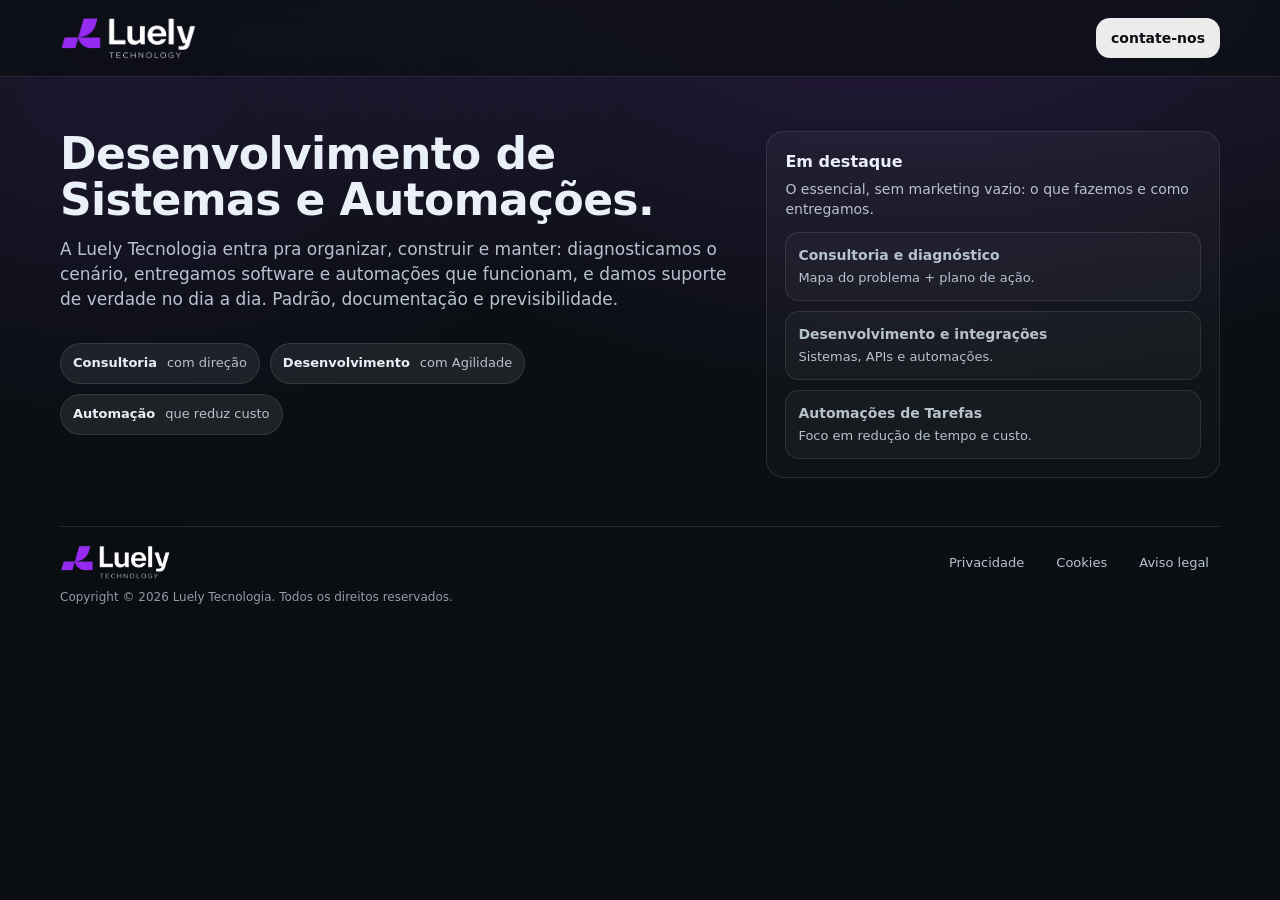
==== index.html @ fa62fc29 "updates" ====
<!DOCTYPE html>
<html lang="pt-BR">
<head>
  <meta charset="utf-8" />
  <meta name="viewport" content="width=device-width,initial-scale=1" />
  <title>Luely Tecnologia | Consultoria de TI, Desenvolvimento, Automação e Suporte</title>
  <meta name="description" content="Luely Tecnologia — consultoria de TI, desenvolvimento, automação e suporte para empresas (B2B) e pessoa física. Padrão, previsibilidade e resolução." />
  <meta name="theme-color" content="#0b0f14" />

  <link rel="icon" type="image/png" href="images/icon.png" />
  <link rel="stylesheet" href="css/styles.css" />

  <!-- Google tag (gtag.js) -->
<script async src="https://www.googletagmanager.com/gtag/js?id=G-B98K4P756R"></script>
<script>
window.dataLayer = window.dataLayer || [];
function gtag(){dataLayer.push(arguments);}
gtag('js', new Date());
gtag('config', 'G-B98K4P756R');
</script>

<script type="application/ld+json">
{
 "@context": "https://schema.org",
 "@type": "Organization",
 "name": "Luely Tecnologia",
 "url": "https://www.luely.com.br",
 "logo": "https://www.luely.com.br/images/logo5.png"
}
</script>

</head>

<body>
  <!-- TOP NAV -->
  <header class="topbar">
    <div class="wrap">
      <div class="row">
        <a class="brand" href="#" aria-label="Luely Tecnologia">
          <img src="images/logo5.png" alt="Luely Tecnologia" />
        </a>

        <nav aria-label="Navegação principal">
          <!--
          <a href="#solucoes">Soluções</a>
          <a href="mailto:contato@luely.com.br">Contato</a>
          <a href="mailto:contato@luely.com.br">Contato</a>
          <a href="mailto:contato@luely.com.br">Contato</a>
           -->
        </nav>

        <div class="actions">
          <a class="btn primary" href="mailto:contato@luely.com.br">contate-nos</a>
        </div>
      </div>
    </div>
  </header>

  <main>
    <!-- HERO -->
    <section class="hero">
      <div class="wrap">
        <div class="grid">
          <div>
            <h1>Desenvolvimento de Sistemas e Automações.</h1>
            <p class="lead">
              A Luely Tecnologia entra pra organizar, construir e manter: diagnosticamos o cenário, entregamos software e automações
              que funcionam, e damos suporte de verdade no dia a dia. Padrão, documentação e previsibilidade.
            </p>

            <div class="actions hero-actions">
              
              
            </div>

            <div class="kpis" aria-label="Destaques">
              <span class="chip"><b>Consultoria</b>com direção</span>
              <span class="chip"><b>Desenvolvimento</b>com Agilidade</span>
              <span class="chip"><b>Automação</b>que reduz custo</span>
            </div>
          </div>

          <aside class="panel" aria-label="Destaques rápidos">
            <h3>Em destaque</h3>
            <p>O essencial, sem marketing vazio: o que fazemos e como entregamos.</p>

            <div class="mini">
              <a href="#solucoes">
                <p class="t">Consultoria e diagnóstico</p>
                <p class="d">Mapa do problema + plano de ação.</p>
              </a>
              <a href="#solucoes">
                <p class="t">Desenvolvimento e integrações</p>
                <p class="d">Sistemas, APIs e automações.</p>
              </a>
              <a href="mailto:contato@luely.com.br">
                <p class="t">Automações de Tarefas</p>
                <p class="d">Foco em redução de tempo e custo.</p>
              </a>
            </div>
          </aside>
        </div>
      </div>
    </section>

   
    <!-- FOOTER (fim da página) -->
    <footer class="footer">
      <div class="wrap">
        <div class="footgrid">
          <div>
            <a class="brand" href="#" aria-label="Luely Tecnologia">
              <img src="images/logo5.png" alt="Luely Tecnologia" style="height:34px" />
            </a>
            <p class="tiny">
              Copyright © <span id="y"></span> Luely Tecnologia. Todos os direitos reservados.
            </p>
          </div>

          <div class="links" aria-label="Links do rodapé">
            <a href="privacidade.html">Privacidade</a>
            <a href="cookies.html">Cookies</a>
            <a href="aviso-legal.html">Aviso legal</a>
          </div>
        </div>
      </div>
    </footer>
  </main>

  <script src="js/main.js"></script>
</body>
</html>
---- css/styles.css ----
:root{
  --bg:#0b0f14;
  --text:#eaf0f7;
  --muted:#b7c2cf;
  --line:rgba(255,255,255,.10);
  --chip:rgba(255,255,255,.08);
  --max:1200px;
  --r:18px;
}

*{box-sizing:border-box}
html,body{height:100%}

body{
  margin:0;
  min-height:100%;
  font-family: ui-sans-serif, system-ui, -apple-system, Segoe UI, Roboto, Helvetica, Arial, "Apple Color Emoji","Segoe UI Emoji";
  background: var(--bg); /* base sólida */
  color:var(--text);
  line-height:1.45;
  position: relative;
  overflow-x: hidden;
}

/* FUNDO FIXO (não corta ao rolar) */
body::before{
  content:"";
  position: fixed;
  inset: 0;
  z-index: -1;
  pointer-events: none;

  background:
    radial-gradient(1200px 800px at 70% -10%, rgba(156,60,255,.18), transparent 60%),
    radial-gradient(900px 600px at 10% 10%, rgba(156,60,255,.10), transparent 55%),
    linear-gradient(180deg, rgba(255,255,255,.02), transparent 35%),
    var(--bg);
}

a{color:inherit;text-decoration:none}
a:hover{opacity:.92}
.wrap{max-width:var(--max);margin:0 auto;padding:0 20px}

/* TOP BAR */
.topbar{
  position:sticky;top:0;z-index:50;
  background:rgba(11,15,20,.72);
  backdrop-filter: blur(10px);
  border-bottom:1px solid var(--line);
}
.topbar .row{
  height:76px;
  display:flex;align-items:center;justify-content:space-between;gap:16px;
}

.brand{
  display:flex;align-items:center;gap:12px;
  min-width:210px;
}
.brand img{
  height:42px;width:auto;display:block;
  filter: drop-shadow(0 10px 20px rgba(0,0,0,.35));
}

nav{display:flex;align-items:center;gap:10px;flex-wrap:wrap;justify-content:center}
nav a{
  font-size:14px;color:var(--muted);
  padding:10px 10px;border-radius:12px;
}
nav a:hover{background:var(--chip);color:var(--text)}

.actions{display:flex;align-items:center;gap:10px;flex-wrap:wrap;justify-content:flex-end}

.btn{
  display:inline-flex;align-items:center;justify-content:center;
  height:40px;padding:0 14px;border-radius:14px;
  border:1px solid var(--line);
  background:rgba(255,255,255,.04);
  color:var(--text);font-size:14px;font-weight:650;
  white-space:nowrap;
  cursor:pointer;
}
.btn:hover{background:rgba(255,255,255,.07)}
.btn.primary{
  background:rgba(255,255,255,.92);
  color:#0b0f14;border-color:transparent;
}
.btn.primary:hover{background:#fff}

/* HERO */
.hero{padding:54px 0 18px}
.hero .grid{
  display:grid;grid-template-columns: 1.2fr .8fr;gap:26px;
  align-items:start;
}
h1{
  margin:0 0 14px;
  font-size:44px;line-height:1.05;letter-spacing:-.6px;
}
.lead{
  margin:0 0 18px;
  color:var(--muted);
  font-size:17px;
  max-width:66ch;
}
.hero-actions{gap:12px;margin-top:10px}

.kpis{display:flex;flex-wrap:wrap;gap:10px;margin-top:14px}
.chip{
  display:inline-flex;align-items:center;gap:10px;
  padding:10px 12px;border-radius:999px;
  background:var(--chip);
  border:1px solid var(--line);
  color:var(--muted);
  font-size:13px;
}
.chip b{color:var(--text);font-weight:800}

.panel{
  border:1px solid var(--line);
  background: linear-gradient(180deg, rgba(255,255,255,.04), rgba(255,255,255,.02));
  border-radius: var(--r);
  padding:18px;
}
.panel h3{margin:0 0 6px;font-size:16px}
.panel p{margin:0;color:var(--muted);font-size:14px}
.panel-top{margin-top:14px}

.mini{display:flex;gap:10px;flex-direction:column;margin-top:12px}
.mini-top{margin-top:12px}
.mini a{
  display:block;padding:12px 12px;border-radius:14px;
  border:1px solid var(--line);
  background:rgba(255,255,255,.03);
}
.mini a:hover{background:rgba(255,255,255,.06)}
.mini .t{font-weight:800;font-size:14px;margin:0 0 4px}
.mini .d{margin:0;color:var(--muted);font-size:13px}

/* SECTIONS */
section{padding:28px 0}
.section-title{
  display:flex;align-items:flex-end;justify-content:space-between;gap:14px;
  margin-bottom:14px;
}
.section-title h2{margin:0;font-size:18px;letter-spacing:.2px}
.section-title a{color:var(--muted);font-size:13px}

.cards{display:grid;grid-template-columns:repeat(3, 1fr);gap:14px}
.card{
  border:1px solid var(--line);
  background:rgba(255,255,255,.03);
  border-radius: var(--r);
  padding:16px;
  min-height:120px;
}
.card .k{margin:0 0 6px;font-weight:900;font-size:14px}
.card .v{margin:0;color:var(--muted);font-size:13px}

/* PLATFORM */
.platform{
  border-top:1px solid var(--line);
  border-bottom:1px solid var(--line);
  background: transparent; /* remove faixa, mantém fundo uniforme */
}
.platform-pad{padding:28px 20px}
.platform .cols{
  display:grid;grid-template-columns: 1fr 1fr;gap:14px;align-items:start;
}
.pillars{display:flex;gap:10px;flex-wrap:wrap;margin-top:10px}
.pill{
  padding:10px 12px;border-radius:14px;
  border:1px solid var(--line);
  background:rgba(255,255,255,.03);
  color:var(--muted);font-size:13px
}
.pill strong{color:var(--text)}

.tabs{display:flex;flex-wrap:wrap;gap:8px;margin:10px 0 0}
.tabs a{
  padding:9px 10px;border-radius:999px;
  border:1px solid var(--line);
  background:rgba(255,255,255,.03);
  color:var(--muted);font-size:13px
}
.tabs a:hover{color:var(--text);background:rgba(255,255,255,.06)}

/* HOW IT WORKS */
.steps{display:grid;grid-template-columns:repeat(3,1fr);gap:14px}
.step{
  border:1px solid var(--line);
  background:rgba(255,255,255,.03);
  border-radius:var(--r);
  padding:16px;
  min-height:130px;
}
.step .n{
  display:inline-flex;align-items:center;justify-content:center;
  width:30px;height:30px;border-radius:12px;
  border:1px solid var(--line);
  background:rgba(255,255,255,.04);
  font-weight:900;margin-bottom:10px;
}
.step .t{margin:0 0 6px;font-weight:900;font-size:14px}
.step .d{margin:0;color:var(--muted);font-size:13px}

/* CONTACT */
.split{display:grid;grid-template-columns: 1fr 1fr;gap:14px;align-items:start}
.radioRow{display:flex;gap:10px;flex-wrap:wrap;margin-top:10px}
.radio{
  display:flex;align-items:center;gap:10px;
  padding:10px 12px;border-radius:14px;
  border:1px solid var(--line);
  background:rgba(255,255,255,.03);
  color:var(--muted);font-size:13px;
  user-select:none;
}
.radio input{accent-color:#ffffff}

textarea, input[type="text"], input[type="email"]{
  width:100%;
  border-radius:14px;border:1px solid var(--line);
  background:rgba(0,0,0,.25);color:var(--text);
  padding:12px;outline:none;
  font-family: inherit;
  font-size:14px;
}
textarea{min-height:120px;resize:vertical}

.formGrid{display:grid;grid-template-columns:1fr 1fr;gap:10px}
.formGrid .full{grid-column:1 / -1}
.form-actions{margin-top:12px;gap:10px}

.hint{margin-top:10px;color:rgba(183,194,207,.85);font-size:12px}
.tiny{font-size:12px;color:rgba(183,194,207,.8);margin-top:10px}

/* FOOTER */
.footer{padding:30px 0 34px;color:var(--muted)}
.footgrid{
  display:grid;grid-template-columns: 1fr 1fr;gap:14px;align-items:start;
  border-top:1px solid var(--line);
  padding-top:18px;
}
.links{display:flex;flex-wrap:wrap;gap:10px;justify-content:flex-end}
.links a{
  color:var(--muted);font-size:13px;
  padding:8px 10px;border-radius:12px;border:1px solid transparent;
}
.links a:hover{border-color:var(--line);background:rgba(255,255,255,.03);color:var(--text)}

/* RESPONSIVE */
@media (max-width: 980px){
  .topbar .row{height:auto;padding:12px 0;flex-direction:column;align-items:stretch}
  .brand{justify-content:center;min-width:auto}
  nav{justify-content:center}
  .actions{justify-content:center}
}
@media (max-width: 900px){
  .hero .grid{grid-template-columns:1fr}
  .cards{grid-template-columns:1fr}
  .platform .cols{grid-template-columns:1fr}
  .steps{grid-template-columns:1fr}
  .split{grid-template-columns:1fr}
  .formGrid{grid-template-columns:1fr}
  h1{font-size:36px}
  .links{justify-content:flex-start}
}
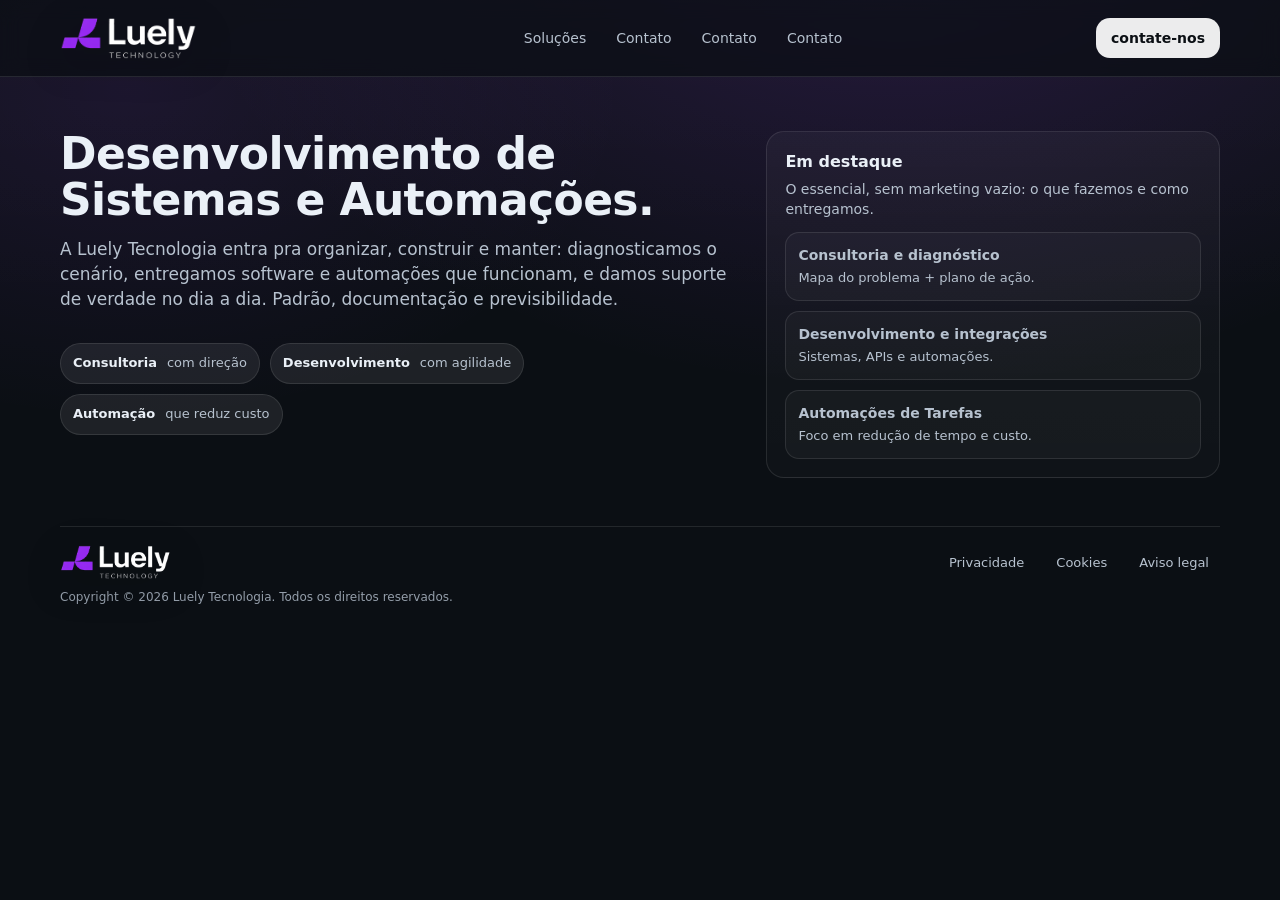
==== commit 4e69d98f: "update" ====
--- a/index.html
+++ b/index.html
@@ -3,7 +3,7 @@
 <head>
   <meta charset="utf-8" />
   <meta name="viewport" content="width=device-width,initial-scale=1" />
-  <title>Luely Tecnologia | Consultoria de TI, Desenvolvimento, Automação e Suporte</title>
+  <title>Luely Tecnologia | Desenvolvimento de Sistemas e Automações.</title>
   <meta name="description" content="Luely Tecnologia — consultoria de TI, desenvolvimento, automação e suporte para empresas (B2B) e pessoa física. Padrão, previsibilidade e resolução." />
   <meta name="theme-color" content="#0b0f14" />
 
@@ -11,24 +11,23 @@
   <link rel="stylesheet" href="css/styles.css" />
 
   <!-- Google tag (gtag.js) -->
-<script async src="https://www.googletagmanager.com/gtag/js?id=G-B98K4P756R"></script>
-<script>
-window.dataLayer = window.dataLayer || [];
-function gtag(){dataLayer.push(arguments);}
-gtag('js', new Date());
-gtag('config', 'G-B98K4P756R');
-</script>
+  <script async src="https://www.googletagmanager.com/gtag/js?id=G-B98K4P756R"></script>
+  <script>
+    window.dataLayer = window.dataLayer || [];
+    function gtag(){dataLayer.push(arguments);}
+    gtag('js', new Date());
+    gtag('config', 'G-B98K4P756R');
+  </script>
 
-<script type="application/ld+json">
-{
- "@context": "https://schema.org",
- "@type": "Organization",
- "name": "Luely Tecnologia",
- "url": "https://www.luely.com.br",
- "logo": "https://www.luely.com.br/images/logo5.png"
-}
-</script>
-
+  <script type="application/ld+json">
+  {
+   "@context": "https://schema.org",
+   "@type": "Organization",
+   "name": "Luely Tecnologia",
+   "url": "https://www.luely.com.br",
+   "logo": "https://www.luely.com.br/images/logo5.png"
+  }
+  </script>
 </head>
 
 <body>
@@ -40,13 +39,21 @@
           <img src="images/logo5.png" alt="Luely Tecnologia" />
         </a>
 
-        <nav aria-label="Navegação principal">
-          <!--
+        <!-- Botão do menu (aparece no celular via CSS) 
+        <button class="menu-btn" id="menuBtn" aria-label="Abrir menu" aria-expanded="false" aria-controls="mainNav">
+          -->
+          
+        </button>
+
+        <!-- Seu NAV, só adicionei id e class para mobile -->
+        <nav id="mainNav" class="nav" aria-label="Navegação principal">
+          <!-- mantém comentado como você deixou -->
+          
           <a href="#solucoes">Soluções</a>
           <a href="mailto:contato@luely.com.br">Contato</a>
           <a href="mailto:contato@luely.com.br">Contato</a>
           <a href="mailto:contato@luely.com.br">Contato</a>
-           -->
+          
         </nav>
 
         <div class="actions">
@@ -68,15 +75,14 @@
               que funcionam, e damos suporte de verdade no dia a dia. Padrão, documentação e previsibilidade.
             </p>
 
+            <!-- você deixou vazio; mantive, mas se quiser CTA aqui depois, dá -->
             <div class="actions hero-actions">
-              
-              
             </div>
 
             <div class="kpis" aria-label="Destaques">
-              <span class="chip"><b>Consultoria</b>com direção</span>
-              <span class="chip"><b>Desenvolvimento</b>com Agilidade</span>
-              <span class="chip"><b>Automação</b>que reduz custo</span>
+              <span class="chip"><b>Consultoria</b> com direção</span>
+              <span class="chip"><b>Desenvolvimento</b> com agilidade</span>
+              <span class="chip"><b>Automação</b> que reduz custo</span>
             </div>
           </div>
 
@@ -103,7 +109,8 @@
       </div>
     </section>
 
-   
+    <!-- (Você não colou a seção #solucoes aqui; deixei como está no seu HTML) -->
+
     <!-- FOOTER (fim da página) -->
     <footer class="footer">
       <div class="wrap">
--- a/css/styles.css
+++ b/css/styles.css
@@ -62,6 +62,7 @@
   filter: drop-shadow(0 10px 20px rgba(0,0,0,.35));
 }
 
+/* NAV (desktop) */
 nav{display:flex;align-items:center;gap:10px;flex-wrap:wrap;justify-content:center}
 nav a{
   font-size:14px;color:var(--muted);
@@ -86,6 +87,23 @@
   color:#0b0f14;border-color:transparent;
 }
 .btn.primary:hover{background:#fff}
+
+/* ✅ MENU MOBILE (NOVO) */
+.menu-btn{
+  display:none;              /* desktop: escondido */
+  height:40px;
+  padding:0 14px;
+  border-radius:14px;
+  border:1px solid var(--line);
+  background:rgba(255,255,255,.04);
+  color:var(--text);
+  font-size:16px;
+  cursor:pointer;
+}
+.menu-btn:hover{background:rgba(255,255,255,.07)}
+
+/* quando o nav tem class="nav" (seu HTML), mantém o comportamento do nav normal */
+.nav{display:flex;align-items:center;gap:10px;flex-wrap:wrap;justify-content:center}
 
 /* HERO */
 .hero{padding:54px 0 18px}
@@ -255,6 +273,7 @@
   nav{justify-content:center}
   .actions{justify-content:center}
 }
+
 @media (max-width: 900px){
   .hero .grid{grid-template-columns:1fr}
   .cards{grid-template-columns:1fr}
@@ -264,4 +283,32 @@
   .formGrid{grid-template-columns:1fr}
   h1{font-size:36px}
   .links{justify-content:flex-start}
+
+  /* ✅ MOBILE NAV */
+  .menu-btn{display:inline-flex;align-items:center;justify-content:center}
+
+  /* esconde o nav no mobile e abre com .open */
+  .nav{
+    display:none;
+    flex-direction:column;
+    align-items:stretch;
+    gap:6px;
+    padding:10px;
+    border:1px solid var(--line);
+    border-radius:18px;
+    background:rgba(255,255,255,.03);
+  }
+  .nav.open{display:flex}
+  .nav a{padding:10px 12px}
+}
+
+/* ✅ MOBILE PEQUENO */
+@media (max-width: 480px){
+  nav a{padding:8px 8px;font-size:13px}
+  .btn{height:38px;padding:0 12px;font-size:13px}
+  h1{font-size:30px}
+  .lead{font-size:15px}
+  section{padding:22px 0}
+  .panel{padding:14px}
+  .card{padding:14px}
 }
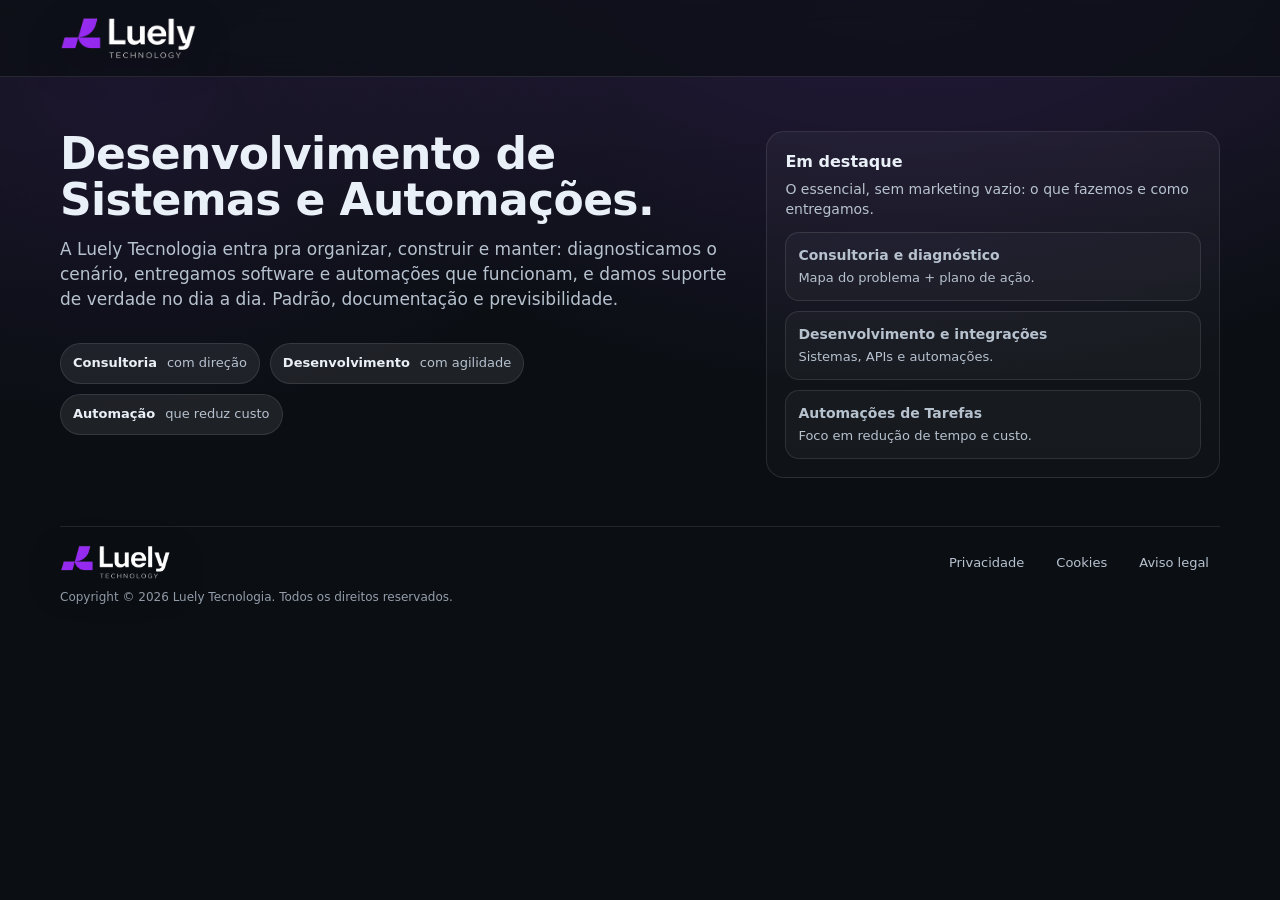
==== commit d09a67fe: "updates" ====
--- a/index.html
+++ b/index.html
@@ -48,16 +48,18 @@
         <!-- Seu NAV, só adicionei id e class para mobile -->
         <nav id="mainNav" class="nav" aria-label="Navegação principal">
           <!-- mantém comentado como você deixou -->
-          
+          <!--
           <a href="#solucoes">Soluções</a>
           <a href="mailto:contato@luely.com.br">Contato</a>
           <a href="mailto:contato@luely.com.br">Contato</a>
           <a href="mailto:contato@luely.com.br">Contato</a>
-          
+          -->
         </nav>
 
         <div class="actions">
+          <!--
           <a class="btn primary" href="mailto:contato@luely.com.br">contate-nos</a>
+          -->
         </div>
       </div>
     </div>
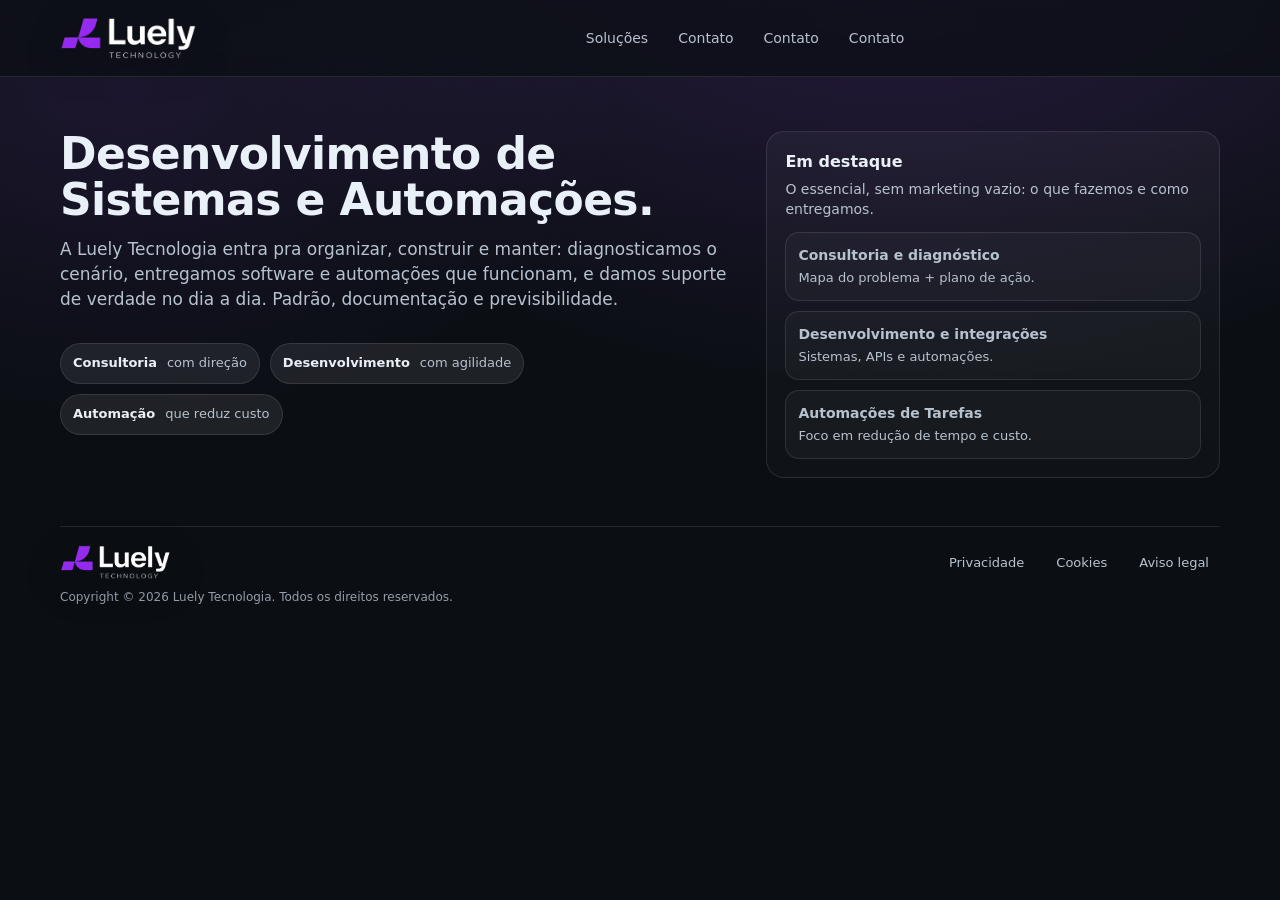
==== commit 3ce36fc1: "update" ====
--- a/index.html
+++ b/index.html
@@ -48,12 +48,12 @@
         <!-- Seu NAV, só adicionei id e class para mobile -->
         <nav id="mainNav" class="nav" aria-label="Navegação principal">
           <!-- mantém comentado como você deixou -->
-          <!--
+          
           <a href="#solucoes">Soluções</a>
           <a href="mailto:contato@luely.com.br">Contato</a>
           <a href="mailto:contato@luely.com.br">Contato</a>
           <a href="mailto:contato@luely.com.br">Contato</a>
-          -->
+          
         </nav>
 
         <div class="actions">
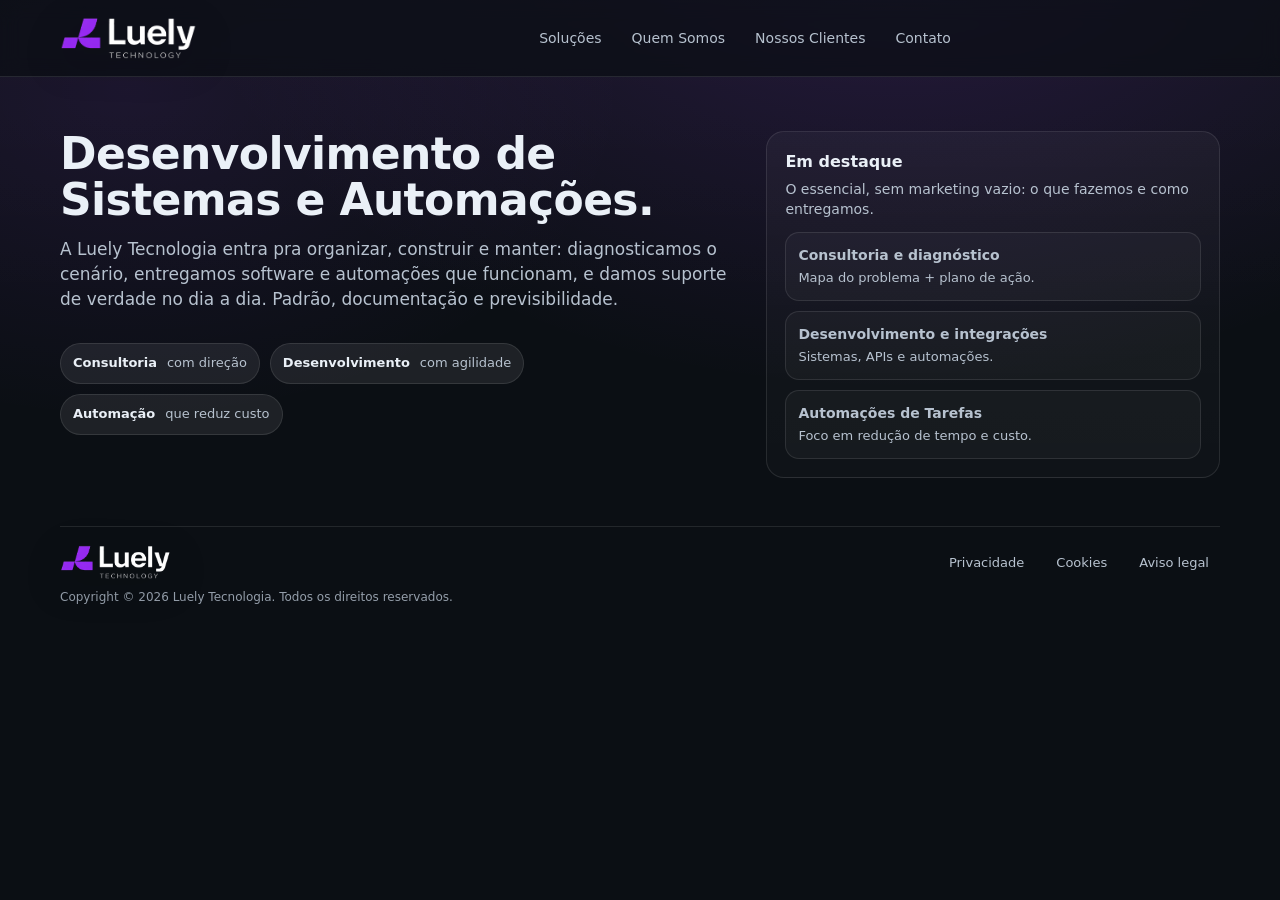
==== commit 1f08ef05: "update" ====
--- a/index.html
+++ b/index.html
@@ -50,8 +50,8 @@
           <!-- mantém comentado como você deixou -->
           
           <a href="#solucoes">Soluções</a>
-          <a href="mailto:contato@luely.com.br">Contato</a>
-          <a href="mailto:contato@luely.com.br">Contato</a>
+          <a href="mailto:contato@luely.com.br">Quem Somos</a>
+          <a href="mailto:contato@luely.com.br">Nossos Clientes</a>
           <a href="mailto:contato@luely.com.br">Contato</a>
           
         </nav>
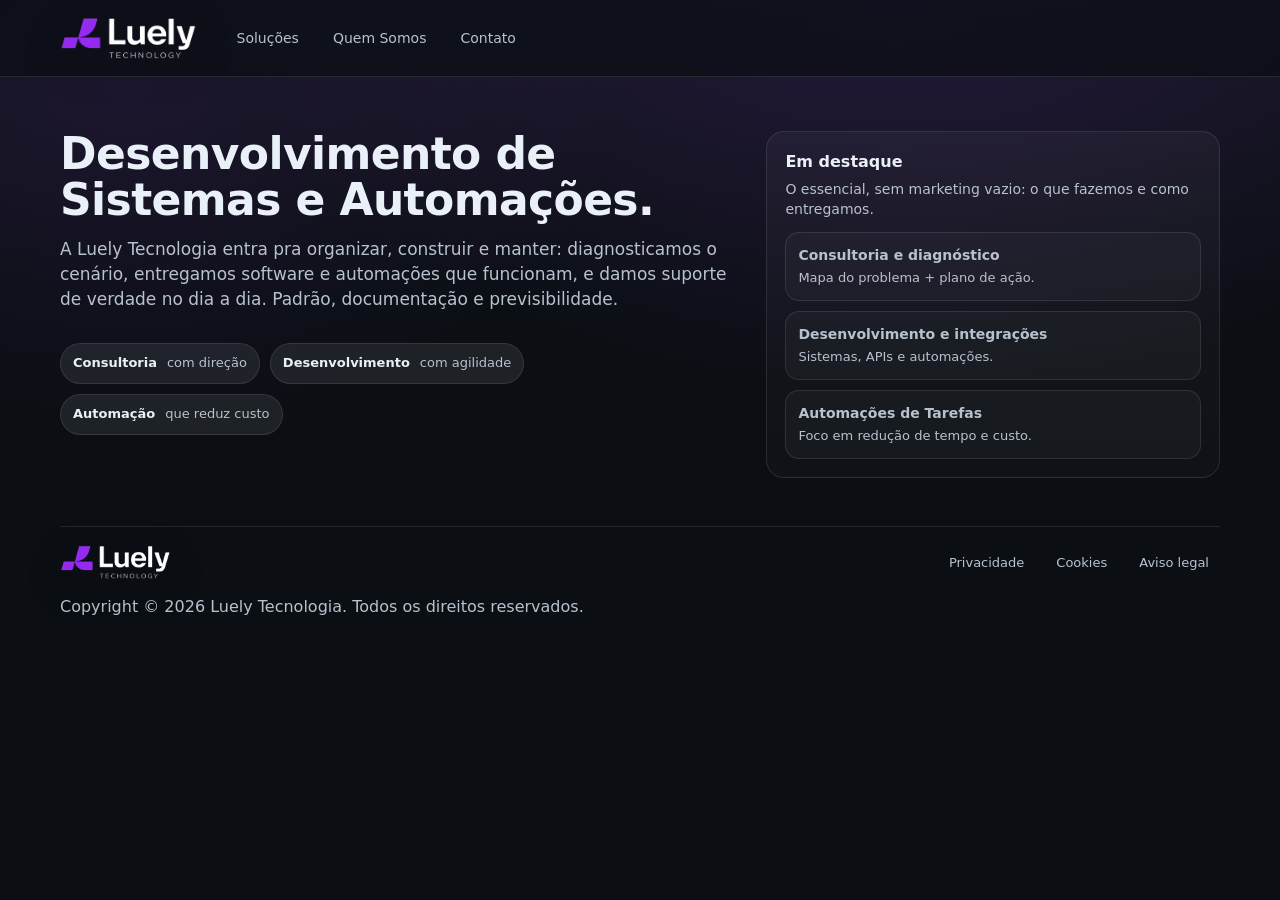
==== commit 8c64741d: "updates" ====
--- a/index.html
+++ b/index.html
@@ -49,11 +49,10 @@
         <nav id="mainNav" class="nav" aria-label="Navegação principal">
           <!-- mantém comentado como você deixou -->
           
-          <a href="#solucoes">Soluções</a>
-          <a href="mailto:contato@luely.com.br">Quem Somos</a>
-          <a href="mailto:contato@luely.com.br">Nossos Clientes</a>
-          <a href="mailto:contato@luely.com.br">Contato</a>
-          
+          <a href="solucoes.html">Soluções</a>
+          <a href="quem-somos.html">Quem Somos</a>
+          <a href="contato.html">Contato</a>
+                    
         </nav>
 
         <div class="actions">
--- a/css/styles.css
+++ b/css/styles.css
@@ -14,15 +14,15 @@
 body{
   margin:0;
   min-height:100%;
-  font-family: ui-sans-serif, system-ui, -apple-system, Segoe UI, Roboto, Helvetica, Arial, "Apple Color Emoji","Segoe UI Emoji";
-  background: var(--bg); /* base sólida */
+  font-family: ui-sans-serif, system-ui, -apple-system, Segoe UI, Roboto, Helvetica, Arial;
+  background: var(--bg);
   color:var(--text);
   line-height:1.45;
   position: relative;
   overflow-x: hidden;
 }
 
-/* FUNDO FIXO (não corta ao rolar) */
+/* FUNDO FIXO */
 body::before{
   content:"";
   position: fixed;
@@ -39,276 +39,299 @@
 
 a{color:inherit;text-decoration:none}
 a:hover{opacity:.92}
-.wrap{max-width:var(--max);margin:0 auto;padding:0 20px}
+
+.wrap{
+  max-width:var(--max);
+  margin:0 auto;
+  padding:0 20px;
+}
 
 /* TOP BAR */
 .topbar{
-  position:sticky;top:0;z-index:50;
+  position:sticky;
+  top:0;
+  z-index:50;
   background:rgba(11,15,20,.72);
   backdrop-filter: blur(10px);
   border-bottom:1px solid var(--line);
 }
+
 .topbar .row{
   height:76px;
-  display:flex;align-items:center;justify-content:space-between;gap:16px;
-}
-
+  display:flex;
+  align-items:center;
+  gap:30px;
+}
+
+/* LOGO */
 .brand{
-  display:flex;align-items:center;gap:12px;
-  min-width:210px;
-}
+  display:flex;
+  align-items:center;
+  gap:12px;
+}
+
 .brand img{
-  height:42px;width:auto;display:block;
+  height:42px;
+  width:auto;
+  display:block;
   filter: drop-shadow(0 10px 20px rgba(0,0,0,.35));
 }
 
-/* NAV (desktop) */
-nav{display:flex;align-items:center;gap:10px;flex-wrap:wrap;justify-content:center}
+/* NAV */
+nav{
+  display:flex;
+  align-items:center;
+  gap:14px;
+}
+
 nav a{
-  font-size:14px;color:var(--muted);
-  padding:10px 10px;border-radius:12px;
-}
-nav a:hover{background:var(--chip);color:var(--text)}
-
-.actions{display:flex;align-items:center;gap:10px;flex-wrap:wrap;justify-content:flex-end}
-
+  font-size:14px;
+  color:var(--muted);
+  padding:10px 10px;
+  border-radius:12px;
+}
+
+nav a:hover{
+  background:var(--chip);
+  color:var(--text);
+}
+
+/* botão direita */
+.actions{
+  margin-left:auto;
+  display:flex;
+  align-items:center;
+  gap:10px;
+}
+
+/* BOTÕES */
 .btn{
-  display:inline-flex;align-items:center;justify-content:center;
-  height:40px;padding:0 14px;border-radius:14px;
-  border:1px solid var(--line);
-  background:rgba(255,255,255,.04);
-  color:var(--text);font-size:14px;font-weight:650;
-  white-space:nowrap;
-  cursor:pointer;
-}
-.btn:hover{background:rgba(255,255,255,.07)}
-.btn.primary{
-  background:rgba(255,255,255,.92);
-  color:#0b0f14;border-color:transparent;
-}
-.btn.primary:hover{background:#fff}
-
-/* ✅ MENU MOBILE (NOVO) */
-.menu-btn{
-  display:none;              /* desktop: escondido */
+  display:inline-flex;
+  align-items:center;
+  justify-content:center;
   height:40px;
   padding:0 14px;
   border-radius:14px;
   border:1px solid var(--line);
   background:rgba(255,255,255,.04);
   color:var(--text);
-  font-size:16px;
-  cursor:pointer;
-}
-.menu-btn:hover{background:rgba(255,255,255,.07)}
-
-/* quando o nav tem class="nav" (seu HTML), mantém o comportamento do nav normal */
-.nav{display:flex;align-items:center;gap:10px;flex-wrap:wrap;justify-content:center}
+  font-size:14px;
+  font-weight:650;
+  white-space:nowrap;
+}
+
+.btn:hover{
+  background:rgba(255,255,255,.07);
+}
+
+.btn.primary{
+  background:rgba(255,255,255,.92);
+  color:#0b0f14;
+  border-color:transparent;
+}
+
+.btn.primary:hover{
+  background:#fff;
+}
 
 /* HERO */
 .hero{padding:54px 0 18px}
+
 .hero .grid{
-  display:grid;grid-template-columns: 1.2fr .8fr;gap:26px;
+  display:grid;
+  grid-template-columns: 1.2fr .8fr;
+  gap:26px;
   align-items:start;
 }
+
 h1{
   margin:0 0 14px;
-  font-size:44px;line-height:1.05;letter-spacing:-.6px;
-}
+  font-size:44px;
+  line-height:1.05;
+  letter-spacing:-.6px;
+}
+
 .lead{
   margin:0 0 18px;
   color:var(--muted);
   font-size:17px;
   max-width:66ch;
 }
+
 .hero-actions{gap:12px;margin-top:10px}
 
-.kpis{display:flex;flex-wrap:wrap;gap:10px;margin-top:14px}
+/* KPIs */
+.kpis{
+  display:flex;
+  flex-wrap:wrap;
+  gap:10px;
+  margin-top:14px;
+}
+
 .chip{
-  display:inline-flex;align-items:center;gap:10px;
-  padding:10px 12px;border-radius:999px;
+  display:inline-flex;
+  align-items:center;
+  gap:10px;
+  padding:10px 12px;
+  border-radius:999px;
   background:var(--chip);
   border:1px solid var(--line);
   color:var(--muted);
   font-size:13px;
 }
-.chip b{color:var(--text);font-weight:800}
-
+
+.chip b{
+  color:var(--text);
+  font-weight:800;
+}
+
+/* PANEL */
 .panel{
   border:1px solid var(--line);
   background: linear-gradient(180deg, rgba(255,255,255,.04), rgba(255,255,255,.02));
   border-radius: var(--r);
   padding:18px;
 }
+
 .panel h3{margin:0 0 6px;font-size:16px}
 .panel p{margin:0;color:var(--muted);font-size:14px}
-.panel-top{margin-top:14px}
-
-.mini{display:flex;gap:10px;flex-direction:column;margin-top:12px}
-.mini-top{margin-top:12px}
+
+.mini{
+  display:flex;
+  gap:10px;
+  flex-direction:column;
+  margin-top:12px;
+}
+
 .mini a{
-  display:block;padding:12px 12px;border-radius:14px;
+  display:block;
+  padding:12px 12px;
+  border-radius:14px;
   border:1px solid var(--line);
   background:rgba(255,255,255,.03);
 }
-.mini a:hover{background:rgba(255,255,255,.06)}
-.mini .t{font-weight:800;font-size:14px;margin:0 0 4px}
-.mini .d{margin:0;color:var(--muted);font-size:13px}
-
-/* SECTIONS */
-section{padding:28px 0}
-.section-title{
-  display:flex;align-items:flex-end;justify-content:space-between;gap:14px;
-  margin-bottom:14px;
-}
-.section-title h2{margin:0;font-size:18px;letter-spacing:.2px}
-.section-title a{color:var(--muted);font-size:13px}
-
-.cards{display:grid;grid-template-columns:repeat(3, 1fr);gap:14px}
-.card{
-  border:1px solid var(--line);
-  background:rgba(255,255,255,.03);
-  border-radius: var(--r);
-  padding:16px;
-  min-height:120px;
-}
-.card .k{margin:0 0 6px;font-weight:900;font-size:14px}
-.card .v{margin:0;color:var(--muted);font-size:13px}
-
-/* PLATFORM */
-.platform{
-  border-top:1px solid var(--line);
-  border-bottom:1px solid var(--line);
-  background: transparent; /* remove faixa, mantém fundo uniforme */
-}
-.platform-pad{padding:28px 20px}
-.platform .cols{
-  display:grid;grid-template-columns: 1fr 1fr;gap:14px;align-items:start;
-}
-.pillars{display:flex;gap:10px;flex-wrap:wrap;margin-top:10px}
-.pill{
-  padding:10px 12px;border-radius:14px;
-  border:1px solid var(--line);
-  background:rgba(255,255,255,.03);
-  color:var(--muted);font-size:13px
-}
-.pill strong{color:var(--text)}
-
-.tabs{display:flex;flex-wrap:wrap;gap:8px;margin:10px 0 0}
-.tabs a{
-  padding:9px 10px;border-radius:999px;
-  border:1px solid var(--line);
-  background:rgba(255,255,255,.03);
-  color:var(--muted);font-size:13px
-}
-.tabs a:hover{color:var(--text);background:rgba(255,255,255,.06)}
-
-/* HOW IT WORKS */
-.steps{display:grid;grid-template-columns:repeat(3,1fr);gap:14px}
-.step{
-  border:1px solid var(--line);
-  background:rgba(255,255,255,.03);
-  border-radius:var(--r);
-  padding:16px;
-  min-height:130px;
-}
-.step .n{
-  display:inline-flex;align-items:center;justify-content:center;
-  width:30px;height:30px;border-radius:12px;
-  border:1px solid var(--line);
-  background:rgba(255,255,255,.04);
-  font-weight:900;margin-bottom:10px;
-}
-.step .t{margin:0 0 6px;font-weight:900;font-size:14px}
-.step .d{margin:0;color:var(--muted);font-size:13px}
-
-/* CONTACT */
-.split{display:grid;grid-template-columns: 1fr 1fr;gap:14px;align-items:start}
-.radioRow{display:flex;gap:10px;flex-wrap:wrap;margin-top:10px}
-.radio{
-  display:flex;align-items:center;gap:10px;
-  padding:10px 12px;border-radius:14px;
-  border:1px solid var(--line);
-  background:rgba(255,255,255,.03);
-  color:var(--muted);font-size:13px;
-  user-select:none;
-}
-.radio input{accent-color:#ffffff}
-
-textarea, input[type="text"], input[type="email"]{
-  width:100%;
-  border-radius:14px;border:1px solid var(--line);
-  background:rgba(0,0,0,.25);color:var(--text);
-  padding:12px;outline:none;
-  font-family: inherit;
+
+.mini a:hover{
+  background:rgba(255,255,255,.06);
+}
+
+.mini .t{
+  font-weight:800;
   font-size:14px;
-}
-textarea{min-height:120px;resize:vertical}
-
-.formGrid{display:grid;grid-template-columns:1fr 1fr;gap:10px}
-.formGrid .full{grid-column:1 / -1}
-.form-actions{margin-top:12px;gap:10px}
-
-.hint{margin-top:10px;color:rgba(183,194,207,.85);font-size:12px}
-.tiny{font-size:12px;color:rgba(183,194,207,.8);margin-top:10px}
+  margin:0 0 4px;
+}
+
+.mini .d{
+  margin:0;
+  color:var(--muted);
+  font-size:13px;
+}
 
 /* FOOTER */
-.footer{padding:30px 0 34px;color:var(--muted)}
+.footer{
+  padding:30px 0 34px;
+  color:var(--muted);
+}
+
 .footgrid{
-  display:grid;grid-template-columns: 1fr 1fr;gap:14px;align-items:start;
+  display:grid;
+  grid-template-columns: 1fr 1fr;
+  gap:14px;
+  align-items:start;
   border-top:1px solid var(--line);
   padding-top:18px;
 }
-.links{display:flex;flex-wrap:wrap;gap:10px;justify-content:flex-end}
+
+.links{
+  display:flex;
+  flex-wrap:wrap;
+  gap:10px;
+  justify-content:flex-end;
+}
+
 .links a{
-  color:var(--muted);font-size:13px;
-  padding:8px 10px;border-radius:12px;border:1px solid transparent;
-}
-.links a:hover{border-color:var(--line);background:rgba(255,255,255,.03);color:var(--text)}
-
-/* RESPONSIVE */
-@media (max-width: 980px){
-  .topbar .row{height:auto;padding:12px 0;flex-direction:column;align-items:stretch}
-  .brand{justify-content:center;min-width:auto}
-  nav{justify-content:center}
-  .actions{justify-content:center}
-}
-
+  color:var(--muted);
+  font-size:13px;
+  padding:8px 10px;
+  border-radius:12px;
+  border:1px solid transparent;
+}
+
+.links a:hover{
+  border-color:var(--line);
+  background:rgba(255,255,255,.03);
+  color:var(--text);
+}
+
+/* BOTÃO MENU MOBILE */
+.menu-btn{
+  display:none;
+  height:40px;
+  padding:0 14px;
+  border-radius:14px;
+  border:1px solid var(--line);
+  background:rgba(255,255,255,.04);
+  color:var(--text);
+  font-size:16px;
+}
+
+/* RESPONSIVO */
 @media (max-width: 900px){
-  .hero .grid{grid-template-columns:1fr}
-  .cards{grid-template-columns:1fr}
-  .platform .cols{grid-template-columns:1fr}
-  .steps{grid-template-columns:1fr}
-  .split{grid-template-columns:1fr}
-  .formGrid{grid-template-columns:1fr}
-  h1{font-size:36px}
-  .links{justify-content:flex-start}
-
-  /* ✅ MOBILE NAV */
-  .menu-btn{display:inline-flex;align-items:center;justify-content:center}
-
-  /* esconde o nav no mobile e abre com .open */
-  .nav{
+
+  .topbar .row{
+    flex-wrap:wrap;
+    height:auto;
+    padding:12px 0;
+  }
+
+  nav{
+    width:100%;
+    flex-direction:column;
+    align-items:flex-start;
     display:none;
-    flex-direction:column;
-    align-items:stretch;
-    gap:6px;
-    padding:10px;
-    border:1px solid var(--line);
-    border-radius:18px;
-    background:rgba(255,255,255,.03);
-  }
-  .nav.open{display:flex}
-  .nav a{padding:10px 12px}
-}
-
-/* ✅ MOBILE PEQUENO */
-@media (max-width: 480px){
-  nav a{padding:8px 8px;font-size:13px}
-  .btn{height:38px;padding:0 12px;font-size:13px}
-  h1{font-size:30px}
-  .lead{font-size:15px}
-  section{padding:22px 0}
-  .panel{padding:14px}
-  .card{padding:14px}
+  }
+
+  nav.open{
+    display:flex;
+  }
+
+  .menu-btn{
+    display:inline-flex;
+    margin-left:auto;
+  }
+
+  .hero .grid{
+    grid-template-columns:1fr;
+  }
+
+  h1{
+    font-size:36px;
+  }
+
+  .links{
+    justify-content:flex-start;
+  }
+
+  .footgrid{
+    grid-template-columns:1fr;
+  }
+}
+
+@media (max-width:480px){
+
+  h1{
+    font-size:30px;
+  }
+
+  .lead{
+    font-size:15px;
+  }
+
+  section{
+    padding:22px 0;
+  }
+
+  .panel{
+    padding:14px;
+  }
 }
